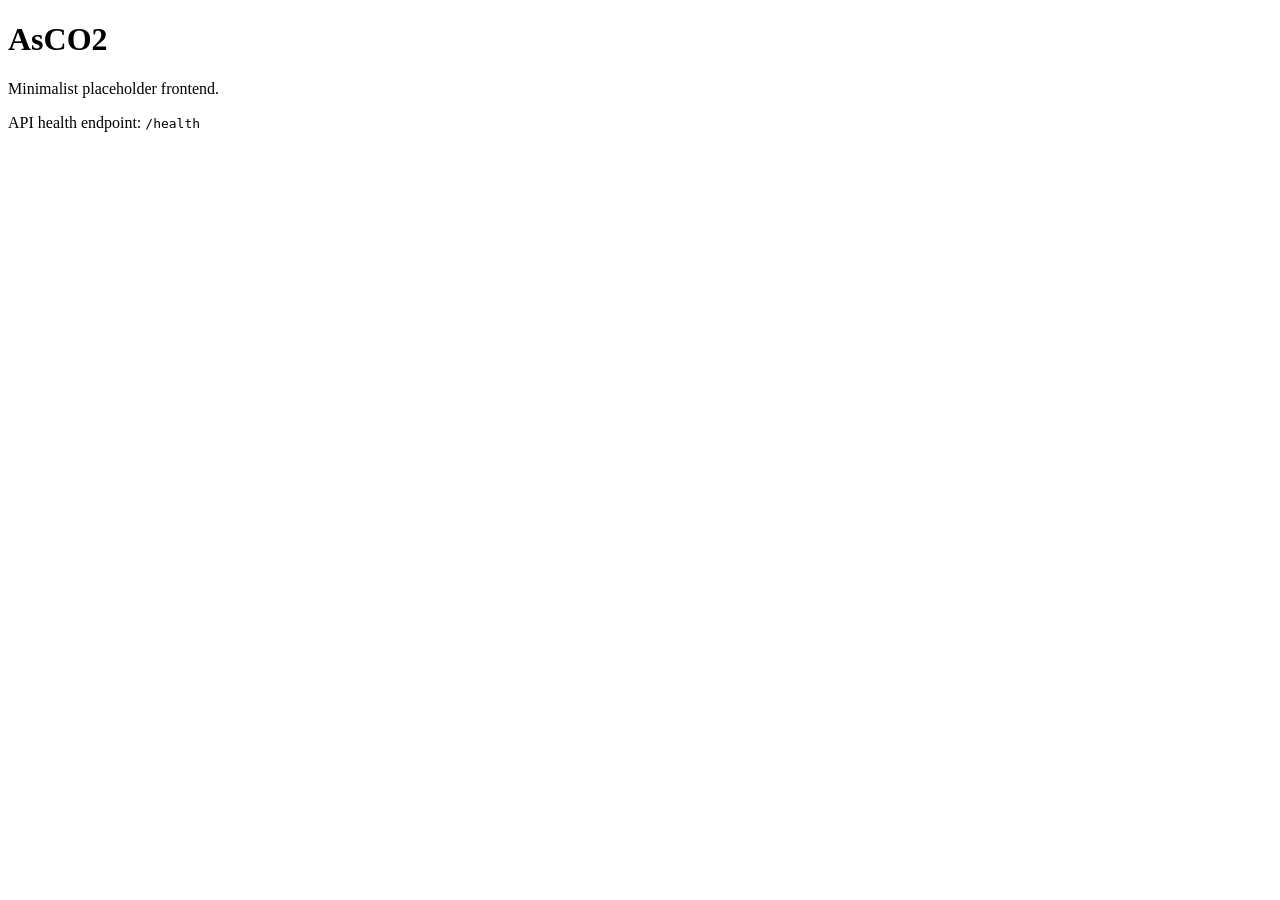
==== frontend/index.html @ ba637911 "create placeholder" ====
<!doctype html>
<html lang="fr">
  <head>
    <meta charset="UTF-8" />
    <meta name="viewport" content="width=device-width, initial-scale=1.0" />
    <title>AsCO2</title>
    <link rel="stylesheet" href="./style/style.css" />
  </head>
  <body>
    <main class="card">
      <h1>AsCO2</h1>
      <p>Minimalist placeholder frontend.</p>
      <p>API health endpoint: <code>/health</code></p>
    </main>
  </body>
</html>
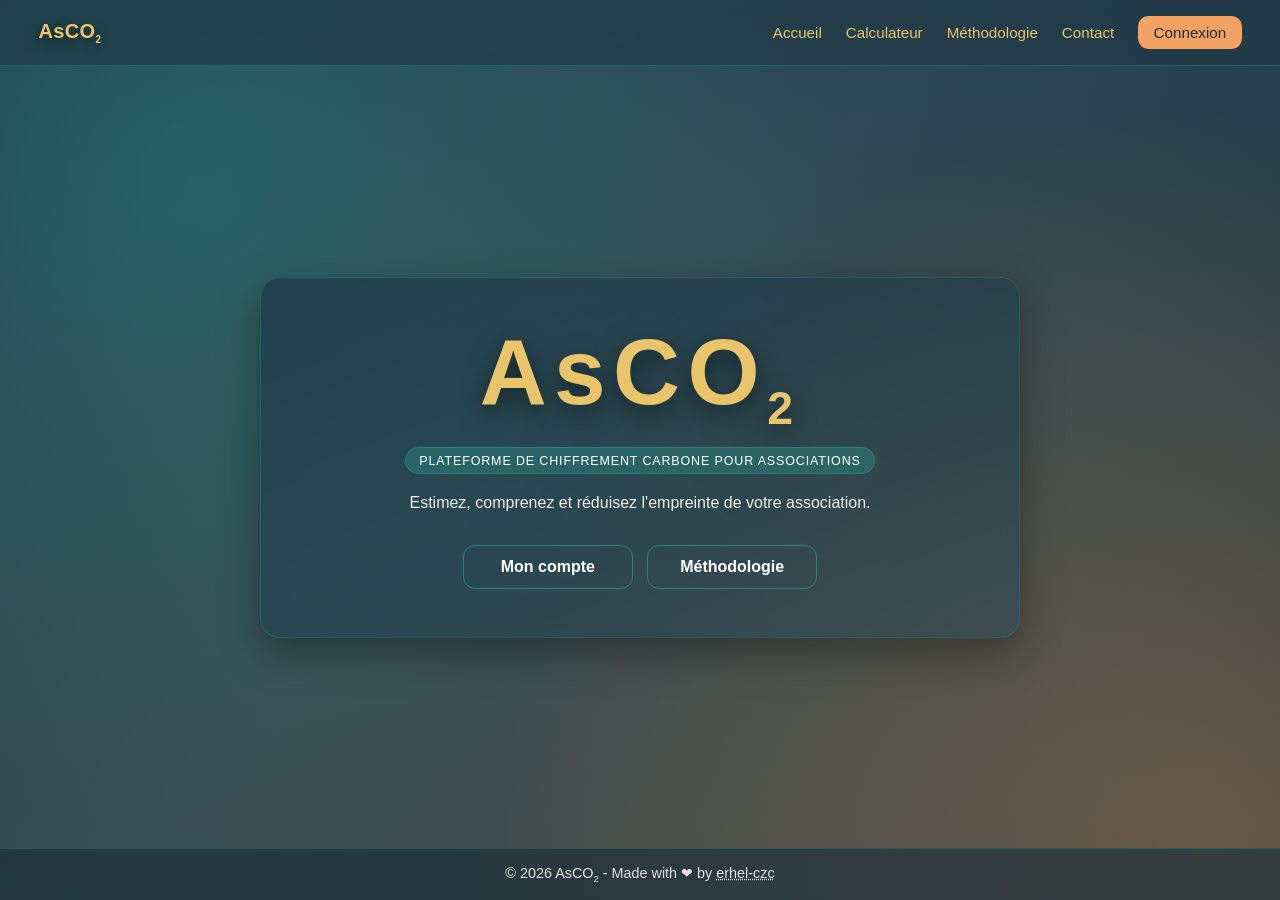
==== commit 3fe11dbd: "create home page" ====
--- a/frontend/index.html
+++ b/frontend/index.html
@@ -3,14 +3,43 @@
   <head>
     <meta charset="UTF-8" />
     <meta name="viewport" content="width=device-width, initial-scale=1.0" />
-    <title>AsCO2</title>
+    <title>AsCO₂</title>
     <link rel="stylesheet" href="./style/style.css" />
   </head>
   <body>
-    <main class="card">
-      <h1>AsCO2</h1>
-      <p>Minimalist placeholder frontend.</p>
-      <p>API health endpoint: <code>/health</code></p>
+    <header class="navbar">
+      <a href="#" class="logo">AsCO<sub>2</sub></a>
+      <button class="burger" aria-label="Menu" aria-expanded="false">
+        <span></span><span></span><span></span>
+      </button>
+      <nav>
+        <a href="#">Accueil</a>
+        <a href="#">Calculateur</a>
+        <a href="#">Méthodologie</a>
+        <a href="#">Contact</a>
+        <a href="#" class="nav-login">Connexion</a>
+      </nav>
+    </header>
+
+    <main class="hero">
+      <section class="hero-card">
+        <h1>AsCO<sub>2</sub></h1>
+        <p class="eyebrow">Plateforme de chiffrement carbone pour associations</p>
+        <p class="subtitle">Estimez, comprenez et réduisez l'empreinte de votre association.</p>
+        <div class="hero-actions">
+          <a href="#" class="btn btn-primary">Mon compte</a>
+          <a href="#" class="btn btn-primary">Méthodologie</a>
+        </div>
+      </section>
     </main>
+
+    <footer class="footer">
+      <p>&copy; 2026 AsCO<sub>2</sub> - 
+        Made with ❤ by
+        <a href="https://github.com/erhel-czc/asco2" target="_blank">erhel-czc</a></p>
+    </footer>
+
+    <script src="./js/navbar.js" defer></script>
+    <script src="./js/main.js" defer></script>
   </body>
 </html>
--- a/frontend/style/style.css
+++ b/frontend/style/style.css
@@ -0,0 +1,208 @@
+* {
+  box-sizing: border-box;
+  margin: 0;
+  padding: 0;
+}
+
+body {
+  min-height: 100vh;
+  display: flex;
+  flex-direction: column;
+  font-family: Inter, "Segoe UI", Tahoma, Geneva, Verdana, sans-serif;
+  color: #e9c46a;
+  background-image: radial-gradient(circle at 15% 20%, rgba(42, 157, 143, 0.35) 0%, transparent 50%), radial-gradient(circle at 95% 95%, rgba(244, 162, 97, 0.3) 0%, transparent 50%), radial-gradient(circle at 50% 100%, rgba(244, 162, 97, 0.15) 0%, transparent 100%), linear-gradient(135deg, #1f3a45 0%, #264653 45%, #1b2f38 100%);
+  overflow-x: hidden;
+}
+
+.navbar {
+  position: sticky;
+  top: 0;
+  z-index: 10;
+  display: flex;
+  align-items: center;
+  justify-content: space-between;
+  padding: 1rem clamp(1rem, 3vw, 3rem);
+  background: rgba(31, 58, 69, 0.65);
+  backdrop-filter: blur(10px);
+  border-bottom: 1px solid rgba(42, 157, 143, 0.4);
+}
+.navbar a {
+  color: #e9c46a;
+  text-decoration: none;
+  font-weight: 500;
+}
+.navbar a:hover {
+  color: rgb(239.5614035088, 213.5964912281, 150.4385964912);
+}
+.navbar .logo {
+  font-size: 1.25rem;
+  font-weight: 700;
+  letter-spacing: 0.02em;
+  text-shadow: 0 4px 12px rgba(0, 0, 0, 0.5);
+}
+.navbar .logo sub {
+  font-size: 0.5em;
+}
+.navbar nav {
+  display: flex;
+  align-items: center;
+  gap: 1.5rem;
+  font-size: 0.95rem;
+}
+.navbar .nav-login {
+  padding: 0.45rem 0.9rem;
+  border-radius: 0.65rem;
+  border: 1px solid transparent;
+  color: #1b2f38;
+  background: #f4a261;
+  transition: transform 0.2s ease, background-color 0.2s ease;
+}
+.navbar .nav-login:hover {
+  background: rgb(245.9917159763, 178.8390532544, 125.6082840237);
+  color: #1b2f38;
+}
+
+.burger {
+  display: none;
+  flex-direction: column;
+  justify-content: space-between;
+  width: 1.5rem;
+  height: 1.1rem;
+  background: none;
+  border: none;
+  cursor: pointer;
+  padding: 0;
+}
+.burger span {
+  display: block;
+  height: 2px;
+  background: #e9c46a;
+  border-radius: 2px;
+  transition: opacity 0.2s;
+}
+
+@media (max-width: 700px) {
+  .burger {
+    display: flex;
+  }
+  .navbar nav {
+    display: none;
+    position: absolute;
+    top: 100%;
+    left: 0;
+    right: 0;
+    flex-direction: column;
+    align-items: flex-start;
+    gap: 0;
+    background: rgba(31, 58, 69, 0.95);
+    backdrop-filter: blur(10px);
+    border-bottom: 1px solid rgba(42, 157, 143, 0.4);
+    padding: 0.75rem clamp(1rem, 3vw, 3rem);
+  }
+  .navbar nav.open {
+    display: flex;
+  }
+  .navbar nav a {
+    padding: 0.6rem 0;
+    width: 100%;
+  }
+  .navbar nav .nav-login {
+    margin-top: 0.5rem;
+  }
+}
+.footer {
+  padding: 1rem clamp(1rem, 3vw, 3rem);
+  text-align: center;
+  font-size: 0.9rem;
+  color: rgba(255, 255, 255, 0.85);
+  background: rgba(27, 47, 56, 0.65);
+  border-top: 1px solid rgba(42, 157, 143, 0.35);
+}
+.footer sub {
+  font-size: 0.65em;
+}
+.footer a {
+  color: rgba(255, 255, 255, 0.85);
+  -webkit-text-decoration: underline dotted;
+          text-decoration: underline dotted;
+}
+.footer a:hover {
+  color: #e9c46a;
+}
+
+.hero {
+  flex: 1;
+  display: grid;
+  place-items: center;
+  padding: clamp(1.5rem, 4vw, 3rem);
+}
+
+.hero-card {
+  width: min(760px, 100%);
+  text-align: center;
+  padding: clamp(1.5rem, 4vw, 3rem);
+  border: 1px solid rgba(42, 157, 143, 0.28);
+  border-radius: 1.25rem;
+  background: linear-gradient(160deg, rgba(31, 58, 69, 0.75), rgba(38, 70, 83, 0.5));
+  box-shadow: 0 16px 40px rgba(0, 0, 0, 0.35);
+  backdrop-filter: blur(6px);
+}
+.hero-card .eyebrow {
+  display: inline-block;
+  padding: 0.35rem 0.8rem;
+  margin-bottom: 1rem;
+  border-radius: 999px;
+  font-size: 0.78rem;
+  letter-spacing: 0.07em;
+  text-transform: uppercase;
+  color: #ffffff;
+  background: rgba(42, 157, 143, 0.35);
+  border: 1px solid rgba(42, 157, 143, 0.5);
+}
+.hero-card h1 {
+  font-size: clamp(2.6rem, 8vw, 5.8rem);
+  letter-spacing: 0.08em;
+  line-height: 1;
+  color: #e9c46a;
+  text-shadow: 0 8px 24px rgba(0, 0, 0, 0.5);
+  margin-bottom: 1rem;
+}
+.hero-card h1 sub {
+  font-size: 0.5em;
+}
+.hero-card .subtitle {
+  max-width: 54ch;
+  margin: 0 auto;
+  color: rgba(255, 255, 255, 0.9);
+  line-height: 1.6;
+}
+
+.hero-actions {
+  margin-top: 1.8rem;
+  display: flex;
+  justify-content: center;
+  gap: 0.9rem;
+  flex-wrap: wrap;
+}
+
+.btn {
+  display: inline-flex;
+  align-items: center;
+  justify-content: center;
+  min-width: 170px;
+  padding: 0.75rem 1.1rem;
+  border-radius: 0.75rem;
+  font-weight: 600;
+  text-decoration: none;
+  transition: transform 0.2s ease, box-shadow 0.2s ease, color 0.2s ease, background-color 0.2s ease;
+}
+
+.btn-primary {
+  color: #ffffff;
+  background: transparent;
+  border: 1px solid rgba(42, 157, 143, 0.7);
+}
+.btn-primary:hover {
+  color: #e9c46a;
+  background: rgba(42, 157, 143, 0.2);
+}/*# sourceMappingURL=style.css.map */
